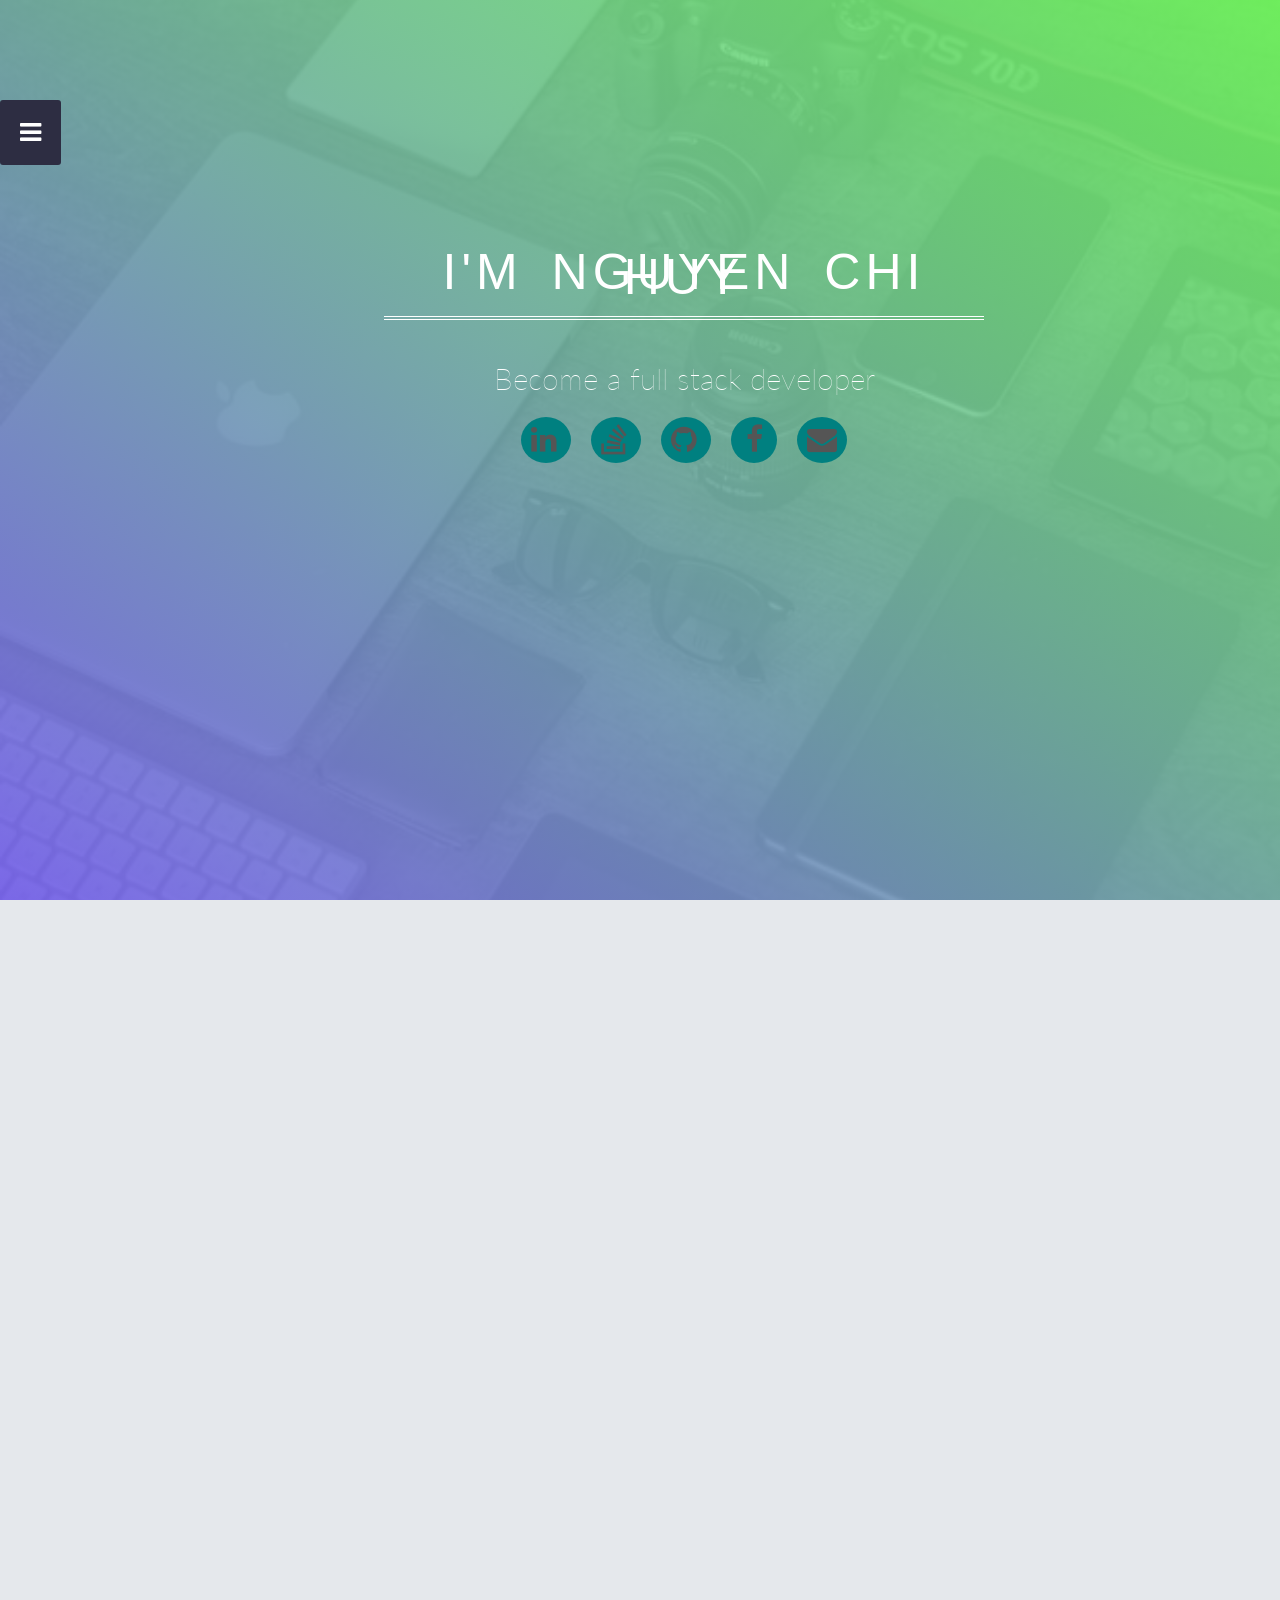
==== index.html @ 417d5951 "Complete Portfolio" ====
<!DOCTYPE html>
<html lang="en">
<head>
	<title>CV Nguyễn Chí Huy</title>
	<meta charset="utf-8">
	<link rel="icon" href="images/rib.png">
	<meta name="viewport" content="width=device-width, initial-scale=1, shrink-to-fit=no">
	<link href="https://fonts.googleapis.com/css?family=Lato:400,700&display=swap" rel="stylesheet">
	<link rel="stylesheet" href="https://maxcdn.bootstrapcdn.com/bootstrap/4.0.0/css/bootstrap.min.css" integrity="sha384-Gn5384xqQ1aoWXA+058RXPxPg6fy4IWvTNh0E263XmFcJlSAwiGgFAW/dAiS6JXm" crossorigin="anonymous">
	<link rel="stylesheet" href="https://stackpath.bootstrapcdn.com/font-awesome/4.7.0/css/font-awesome.min.css">
	<link rel="stylesheet" href="https://cdnjs.cloudflare.com/ajax/libs/animate.css/3.7.2/animate.min.css">
	<link rel="stylesheet" href="style.css">
</head>
<body>
	<section class="menu">
		<div class="container-fluid menu" id="menu">
			<div class="menu content">
				<h3>I'm nguyen chi huy</h3>
				<hr class="hr1">
				<hr class="hr2">
				<p>Become a full stack developer</p>
				<ul>
					<li><a target="_blank" href="https://www.linkedin.com/in/huy-nguy%E1%BB%85n-4880681a2/"><i class=".not fa fa-linkedin"></i></a></li>
					<li><a target="_blank" href="https://stackoverflow.com/users/12879922/nguyen-chi-huy"><i class="fa fa-stack-overflow"></i></a></li>
					<li><a target="_blank" href="https://github.com/nguyenchihuy1412"><i class="fa fa-github"></i></a></li>
					<li><a target="_blank" href="https://www.facebook.com/Nurarihyon012345"><i class="fa fa-facebook icon4"></i></a></li>
					<li><a target="_blank" href="https://mail.google.com/mail/u/0/#inbox"><i class="fa fa-envelope"></i></a></li>
				</ul>
			</div>

			<div class="back-ground">
				<div class="navbar menu" id="click">
					<i class="fa fa-bars"></i>
				</div>

				<div class="menu navDisplay" id="show">
					<div class="top">
						<a href="#menu"><i class="fa fa-home"><span>Home</span></i></i></a>
						<i class="fa fa-bars" id="click2"></i>
					</div>
					<a href="#about"><i class="fa fa-user"><span>About</span></i></a> 
					<a href="#skills"><i class="fa fa-signal"><span>Skills</span></i></a> 
					<a href="#experience"><i class="fa fa-bar-chart"><span>Experience</span></i></a>
				</div>	
			</div><!-- End image-background -->
		</div><!-- End container menu -->
	</section><!-- End menu -->

	<section class="about" id="about">
		<div class="container-fluid header about">
			<div class="row header about">
				<h3>About</h3>
			</div>
		</div><!-- End about header -->
	
		<div class="container content about">
			<div class="row content about">
				<div class="cot1">
					<img src="images/huy.jpg" alt="Huy" class="img-fluid">
				</div>
				
				<div class="cot2">
					<h3 class="content-about">Summary</h3>
					<p>I'm Nguyen Chi Huy, a full stack developer with 3 years of experience in .NET technologies and 1 year of experience in MEAN stack, with good knowledge of Database Design, Design Pattern, Object-Oriented Analysis and Design.
	
						Learning new languages and technologies is what I am passionate about. I am considered a team-player because I like to help other and tend to work well within groups. I can also do some mentoring tasks and do code reviewing for other team members.
						
						I like helping other and work well with group. I can also do some mentoring tasks and code reviewing for other members (I also held a presentation about IoC and DI for my team).
						
						 My favorite books are: Clean Code, Head First Design Pattern, C# in Depth, Working with Legacy Code.
					</p>
				</div>
				
				<div class="cot3">
					<h3 class="content-about">Contact info</h3>
					<a target="_blank" href="https://www.google.com/maps/place/Th%C6%B0%E1%BB%9Dng+T%C3%ADn,+H%C3%A0+N%E1%BB%99i,+Vi%E1%BB%87t+Nam/@20.8328144,105.734033,11z/data=!3m1!4b1!4m5!3m4!1s0x3135b3fd335aa241:0xea2862b970052170!8m2!3d20.8055441!4d105.8838579?hl=vi-VN"><i class="fa fa-map-marker about"><span>Thuong Tin-Ha Noi</span></i></a>
					<i class="fa fa-phone about"><span>038 38 71136</span></i>
					<a target="_blank" href="https://mail.google.com/mail/u/0/#inbox"><i class="fa fa-envelope about"><span>nguyenchihuy1412@gmail.com</span></i></a>
					<a target="_blank" href="https://nguyenchihuy1412.github.io/"><i class="fa fa-globe about"><span>nguyenchihuy1412.github.io</span></i></a>
				</div>
			</div>
		</div><!-- End about content -->
	</section><!-- End about -->

	<section class="skills" id="skills">
		<div class="container-fluid header skills">
			<div class="row header skills">
				<h3>Skills</h3>
			</div>
		</div><!-- End skills header -->
		
		<div class="container content skills">
			<div class="row content skills">
				<div class="cot1 skills">
					<h3 class="skills">Programming languages</h3>
					<ul>
						<li>Java</li>
						<li>C#</li>
						<li>HTML, CSS</li>
						<li>Javascript</li>
					</ul>
					<h3 class="skills">Fameworks & platforms</h3>
					<ul>
						<li>ReactJS</li>
						<li>NodeJS</li>
						<li>Bootstrap</li>
						<li>Spring</li>
						<li>Hibernate</li>
					</ul>
				</div>
				<div class="cot2 skills">
					<h3 class="skills">Database</h3>
					<ul>
						<li>Microsoft SQL</li>
						<li>MySQL</li>
						<li>PostgreSQL</li>
						<li>MongoDB</li>
					</ul>
					<h3 class="skills">Version control</h3>
					<ul>
						<li>Git</li>
						<li>Github</li>
					</ul>
					<h3 class="skills">IDE</h3>
					<ul>
						<li>Visual Studio</li>
						<li>Eclipse</li>
						<li>Netbean</li>
					</ul>
				</div>
				<div class="cot3 skills">
					<h3 class="skills">foreign language</h3>
					<ul>
						<li>English</li>
						<li>Japanese</li>
					</ul>
					<h3 class="skills">Knowledge</h3>
					<ul>
						<li>Deep understanding about OOP, Design Pattern, SOLID principles, Dependency Injection, ...</li>
						<li>Good understanding about the Agile and Scrum process</li>
						<li>Good understanding software design, database design, RestfulAPI, ...</li>
						<li>Good time management, presentation and teamwork skills ...</li>
					</ul>
				</div>
			</div>
		</div><!-- End content skills -->
	</section><!-- End skills -->

	<section class="experience" id="experience">
		<div class="container-fluid header experience">
			<div class="row header experience">
				<h3>Experience</h3>
			</div>
		</div><!-- End experience header -->
		
		<div class="container content experience">
			<div class="row content experience hinh1">
				<div class="hinhtron">
					<p style="font-family: 'lato', san-serif; font-size: 18px; margin-left: 4px; margin-top:15px ;font-weight: bold; color: #fff;text-align: center;">2018<br>2022</p>
				</div>

				<div class="content-ex experience">
					<h4 class="experience">BACHELOR DEGREE OF HUBT</h4>
					<hr>
					<ul>
						<li>Lorem ipsum dolor, sit amet consectetur adipisicing elit. Commodi ea hic quos aut libero optio excepturi.</li>
					</ul>
				</div>
			</div><!-- End 1 cot -->
			
			<div class="row content experience hinh2">
				<div class="hinhtron">
					<p style="font-size: 18px; font-weight: bold; font-family: 'lato', sans-serif; margin-left: 4px; margin-top:15px ; color: #fff;text-align: center;">2023<br>2025</p>
				</div>

				<div class="content-ex experience">
					<h4 class="experience">POST-GRADUATE IN CANADA</h4>
					<hr>
					<ul>
						<li>Lorem ipsum dolor, sit amet consectetur adipisicing elit. Commodi ea hic quos aut libero optio excepturi.</li>
					</ul>
				</div>
			</div><!-- End 1 cot -->

			<div class="row content experience hinh3">
				<div class="hinhtron">
					<p style="font-size: 18px; font-weight: bold; font-family: 'lato', sans-serif; margin-left: 4px; margin-top:15px ; color: #fff;text-align: center;">2025<br>2030</p>
				</div>

				<div class="content-ex experience">
					<h4 class="experience">LIVING IN CANADA</h4>
					<hr>
					<ul>
						<li>Lorem ipsum dolor, sit amet consectetur adipisicing elit. Commodi ea hic quos aut libero optio excepturi.</li>
					</ul>
				</div>
			</div><!-- End 1 cot -->
		</div><!-- End content experience -->
	</section><!-- End experience -->

	<script type="text/javascript" src="javascript.js"></script>
	<script src="https://code.jquery.com/jquery-3.2.1.slim.min.js" integrity="sha384-KJ3o2DKtIkvYIK3UENzmM7KCkRr/rE9/Qpg6aAZGJwFDMVNA/GpGFF93hXpG5KkN" crossorigin="anonymous"></script>
	<script src="https://cdnjs.cloudflare.com/ajax/libs/popper.js/1.12.9/umd/popper.min.js" integrity="sha384-ApNbgh9B+Y1QKtv3Rn7W3mgPxhU9K/ScQsAP7hUibX39j7fakFPskvXusvfa0b4Q" crossorigin="anonymous"></script>
	<script src="https://maxcdn.bootstrapcdn.com/bootstrap/4.0.0/js/bootstrap.min.js" integrity="sha384-JZR6Spejh4U02d8jOt6vLEHfe/JQGiRRSQQxSfFWpi1MquVdAyjUar5+76PVCmYl" crossorigin="anonymous"></script>
</body>
</html>
---- style.css ----
/* General style */
*{margin: 0px; padding: 0px; box-sizing: border-box;}
body ::selection{background-color: yellow;}
html,body{height: 100%; width: 100%; background-color: #e5e8ec; overflow-x: hidden;}
body {font-family: 'lato',sans-serif; color: #555;}


.row.header {
    background-color: #fff;
}

.row.header h3 {
    padding: 20px 0;
    text-transform: uppercase;
    word-spacing: 5px;
    letter-spacing: 5px;
    font-family: 'Segoe UI', Tahoma, Geneva, Verdana, sans-serif;
    font-weight: 100;
    font-size: 30px;
    width: 100%;
    text-align: center;    
    color: #335;
}

/* Effect  styles*/

.menu.navDisplay.navShow {
    left: 0;
    transition: 0.2s cubic-bezier(0.645, 0.045, 0.355, 1);
}

.menu.navbar.faded {
    display: none;
}

/* navbar click */

.menu.navbar i {
    padding: 20px;
    background-color: rgb(45, 45, 66);
    position: fixed;
    border-radius: 3px;
    color: white;
    font-size: 25px;
    z-index: 14;
    cursor: pointer;
    top: 100px;
    left: 0;
}

/* navbar display */

.menu.navDisplay {
    background-color: rgb(173, 154, 154);
    display: inline-block;
    position: fixed;
    width: 250px;
    height: 100%;
    z-index: 5;
    top: 0px;
    left: -100%;
}

.menu.navDisplay .top .fa-home {
    position: relative;
}

.menu.navDisplay .top .fa-bars {
    font-size: 30px;
    padding: 17px;
    color: white;
    cursor: pointer;
    position: absolute;
    right: 0;
    top: 0;
}

.menu.navDisplay i:first-child {
    cursor: pointer;
    font-size: 25px;
    width: 100%;
    border-bottom: 1.5px solid #fff;
    padding: 20px 15px;
    color: #fff;
}

.menu.navDisplay span {
    margin-left: 15px;
    color: #fff;
}

.menu.navDisplay .fa:not(.fa-bars):hover
{
    background-color: #111;
}
 
/* Menu style */

.container-fluid.menu {
    width: 100vw;
    height: 100vh;
    padding: 0;
    position: relative;
}

.menu.content {
    width: 600px;
    transform: translateX(30vw);
    margin-top: 30vh;
    left: -100%;
    position: absolute;
    display: flex;
    flex-direction: column;
    z-index: 1;
    opacity: 0;
    animation: faded 1.5s forwards 0.4s;
}

@keyframes faded {
    50% {
        transition: 0.4s;
        opacity: 0;
    }
    100% {
        left: 0;
        opacity: 1;
    }
}

.menu.content h3 {
    color: #fff;
    text-align: center;
    text-transform: uppercase;
    line-height: 5px;
    word-spacing: 10px;
    letter-spacing: 5px;
    font-size: 50px;
    margin-bottom: 20px;
    font-weight: 100;
    font-family: 'Segoe UI', Tahoma, Geneva, Verdana, sans-serif;
}

.menu.content .hr1 {
    border-width: 1px;
    margin-bottom: 2px;
    border-color: #fff;
    width: 100%;
}

.menu.content .hr2{
    margin-top: 0;
    border-width: 1px;
    border-color: #fff;
    width: 100%;
}

.menu.content p {
    font-size: 30px;
    text-align: center;
    color: #fff;
    font-family: 'lato', sans-serif;
    font-weight: 100;
    margin-top: 20px;
}

.menu.content ul {
    display: flex;
    list-style: none;
    justify-content: center;
}

.menu.content li i {
    color: #555;
    width: 46px;
    padding-top: 7px;
    padding-bottom: 10px;
    padding-left: 10px;
    padding-right: 40px;
    border-radius: 50%;
    height: 46px;
    background-color: teal;
    margin: 0px 10px;
    font-size: 30px;
    text-align: center;
}

.menu.content li i:hover {
    background-color: #fff;
    
}

.menu.content .icon4 {
    padding-right: 10px;
}

.menu .back-ground {
    background-image: linear-gradient( to right top ,rgb(118, 97, 238,0.9) ,rgb(114, 255, 95,0.9)), url(images/menu.jpg);
    background-position: center;
    background-attachment: local;
    background-size: cover;
    position: absolute;
    width: 100vw;
    height: 100vh;
}

@media(max-width:500px){
    .menu.navbar i {
        font-size: 25px;
        padding: 20px;
    }
    .menu.content {
        width: 600px;
        transform: translateX(-15%);
        margin-top: 45%;
    }
    .menu.content h3 {
        font-size: 27px;
        word-spacing: 2px;
        letter-spacing: 2px;
    }
    .menu.content li i {
        margin: 5px;
    }
    .menu.content p {
        font-size: 23px;
    }
}

@media (min-width:501px) and (max-width:800px){
    .menu.navbar i {
        font-size: 50px;
        padding: 20px;
    }
    .menu.content {
        width: 600px;
        transform: translateX(15%);
        margin-top: 40%;
    }
    .menu.content h3 {
        font-size: 45px;
        word-spacing: 5px;
        letter-spacing: 5px;
    }
    .menu.content li i {
        margin: 10px;
        width: 65px;
        height: 69px;
        font-size: 50px;
    }
    .menu.content p {
        font-size: 43px;
    }
}

@media (min-width:801px) and (max-width:1025px){
    .menu.navbar i {
        font-size: 80px;
        padding: 30px;
    }
    .menu.content {
        width: 800px;
        transform: translateX(17%);
        margin-top: 40%;
    }
    .menu.content h3 {
        font-size: 65px;
        word-spacing: 5px;
        letter-spacing: 5px;
    }
    .menu.content li i {
        margin: 10px;
        width: 65px;
        height: 69px;
        font-size: 50px;
    }
    .menu.content p {
        font-size: 55px;
    }
}


/* About style */

.content.about h3 {
    text-transform: uppercase;
    font-family: 'Segoe UI', Tahoma, Geneva, Verdana, sans-serif;
    text-align: center;
    color: #c2a2b1;
    font-size: 20px;
    font-weight: 100;
}

.content.about p {
    font-family: 'Segoe UI', Tahoma, Geneva, Verdana, sans-serif;
    font-weight: 100;
    font-size: 15px;
    color: #c2a2b2;
}

.row.content.about {
    margin-top: 30px;
    margin-bottom: 30px;
    display: flex;
    flex-direction: row;
    justify-content: space-between;
}

.row.content.about .cot1 {
    flex-basis: 25%;
    height: 100%;
    padding: 10px;
    background-color: #fff;
    border-radius: 10px;
}

.row.content.about .cot2 {
    flex-basis: 35%;
    padding: 10px;
    border-radius: 10px;
    background-color: #fff;
}

.row.content.about .cot3 {
    flex-basis: 25%;
    height: 270px;
    width: 200px;
    padding: 10px;
    border-radius: 10px;
    background-color: #fff;
    padding-bottom: 30px;
}

.row.content.about .cot3 a {
    text-decoration: none;
}

.row.content.about .cot3 span {
    margin-left: 10px;
    color: #c2b2a2;
    font-size: 15px;
    font-family: 'Segoe UI', Tahoma, Geneva, Verdana, sans-serif;
    font-weight: 100;
}

.row.content.about .cot3 span:hover {
    color: blue;
}

.row.content.about .cot3 i {
    margin-top: 20px;
    color: #335;
    display: block;
}

@media(max-width:500px){
    .content.about p {
        font-size: 15px;
    }
    .row.content.about .cot1 {
        flex-basis: 100%;
        border-radius: 0px;
    }
    .row.content.about .cot2 {
        flex-basis: 100%;
        border-radius: 0px;
    }
    .row.content.about .cot3 {
        flex-basis: 100%;
        border-radius: 0px;
    }
    .row.content.about .cot3 span {
        font-size: 20px;
    }
}

@media (min-width:501px) and (max-width:800px){
    .content.about h3 {
        font-size: 40px;
    }
    .content.about p {
        font-size: 30px;
    }
    .row.content.about .cot1 {
        flex-basis: 100%;
        border-radius: 0px;
    }
    .row.content.about .cot2 {
        flex-basis: 100%;
        border-radius: 0px;
    }
    .row.content.about .cot3 {
        flex-basis: 100%;
        border-radius: 0px;
    }
    .row.content.about .cot3 span {
        font-size: 30px;
    }
}

/* Skills style */

.row.content.skills {
    margin-top: 30px;
    margin-bottom: 30px;
    display: flex;
    flex-direction: row;
    justify-content: space-between;
}

.row.content.skills .cot1 {
    flex-basis: 27%;
    padding: 10px;
    background-color: #fff;
    border-radius: 10px;
}

.row.content.skills .cot2 {
    flex-basis: 27%;
    padding: 10px;
    background-color: #fff;
    border-radius: 10px;
}

.row.content.skills .cot3 {
    flex-basis: 27%;
    padding: 10px;
    background-color: #fff;
    border-radius: 10px;
}

.row.content.skills ul {
    list-style: none;
}

.row.content.skills h3 {
    font-family: 'Segoe UI', Tahoma, Geneva, Verdana, sans-serif;
    font-weight: 100;
    font-size: 30px;
    color: #a2b2c2;
}

.row.content.skills ul li {
    font-family: 'Segoe UI', Tahoma, Geneva, Verdana, sans-serif;
    font-weight: 100;
    color: #555;
    font-size: 18px;
}


@media(max-width:500px){
    .row.content.skills .cot1{
        flex-basis: 100%;
        text-align: center;
        border-radius: 0px;
    }
    .row.content.skills .cot2 {
        flex-basis: 100%;
        text-align: center;
        border-radius: 0px;
    }
    .row.content.skills .cot3 {
        flex-basis: 100%;
        text-align: center;
        border-radius: 0px;
    }
}

@media(min-width:501px) and (max-width:800px){
    .row.header h3 {
        font-size: 60px;
    }
    .row.content.skills .cot1{
        flex-basis: 100%;
        text-align: center;
        border-radius: 0px;
    }
    .row.content.skills .cot2 {
        flex-basis: 100%;
        text-align: center;
        border-radius: 0px;
    }
    .row.content.skills .cot3 {
        flex-basis: 100%;
        text-align: center;
        border-radius: 0px;
    }
    .row.content.skills ul li {
        font-size: 40px;
        flex-basis: 100%;
    }
    .row.content.skills h3 {
        font-size: 50px;
        flex-basis: 100%;
    }
}

/* Experience style */

.row.content.experience {
    margin: 30px 0px;
    width: 100%;
    height: 250px;
    position: relative;
}

.row.content.experience .hinhtron {
    background-color: rgb(71, 236, 107);
    position: absolute;
    z-index: 3;
    box-sizing: content-box;
    border: 10px solid #e5e8ec;
    margin-left: 45%;
    border-radius: 50%;
    width: 14vh;
    height: 14vh;
}

.row.content.experience .hinhtron:hover {
    transition: 0.4s;
    transform: rotate(360deg);
}

.row.content.experience.hinh2 {
    top: -50px;
}

.row.content.experience.hinh3 {
    top: -100px;
}

.row.content.experience .content-ex {
    background-color: #fff;
    display: flex;
    flex-direction: column;
    justify-content: center;
    align-items: center;
    position: absolute;
    z-index: 2;
    top: 50px;
    width: 100%;
    height: 200px;
}

.row.content.experience ul {
    list-style: none;
}

.row.content.experience ul li {
    font-size: 16px;
    font-weight: 100;
    font-family: 'Segoe UI', Tahoma, Geneva, Verdana, sans-serif;
    word-spacing: 3px;
}

.row.content.experience h4 {
    padding-top: 45px;
    font-family: 'lato', san-serif;
    font-weight: bold;
    letter-spacing: 3px;
    word-spacing: 3px;
}

@media(max-width:500px){
    .row.content.experience ul li {
        word-spacing: normal;
        text-align: center;
    }
    .row.content.experience h4 {
        padding-top: 0px;
        text-align: center;
        word-spacing: normal;
        letter-spacing: normal;
    }
    .row.content.experience .hinhtron {
        margin-left: 35%;
    }
    .row.content.experience.hinh3 {
        top: 70px;
    }
    .row.content.experience.hinh2 {
        top: 35px;
    }
    .row.content.experience .content-ex {
        top: 60px;
        height: 300px;
    }
}

@media (min-width:501px) and (max-width:800px)
{
    .row.content.experience h4 {
        padding-top: 75px;
        font-size: 30px;
        text-align: center;
        word-spacing: normal;
        letter-spacing: normal;
    }
    .row.content.experience .hinhtron p {
        font-size: 30px !important;
    }
    .row.content.experience ul li {
        font-size: 25px;
    }
    .row.content.experience .hinhtron {
        margin-left: 38%;
        border-width: 15px;
    }
    .row.content.experience.hinh3 {
        top: 100px;
    }
    .row.content.experience.hinh2 {
        top: 50px;
    }
    .row.content.experience .content-ex {
        top: 70px;
        height: 300px;
    }
}

@media (min-width:801px) and (max-width:1025px)
{
    .row.content.experience h4 {
        padding-top: 0px;
        font-size: 30px;
        text-align: center;
        word-spacing: normal;
        letter-spacing: normal;
    }
    .row.content.experience .hinhtron p {
        font-size: 45px !important;
    }
    .row.content.experience ul li {
        font-size: 25px;
    }
    .row.content.experience .hinhtron {
        margin-left: 38%;
        border-width: 15px;
    }
    .row.content.experience.hinh3 {
        top: 350px;
    }
    .row.content.experience.hinh2 {
        top: 180px;
    }
    .row.content.experience .content-ex {
        top: 10px;
        height: 600px;
    }
}
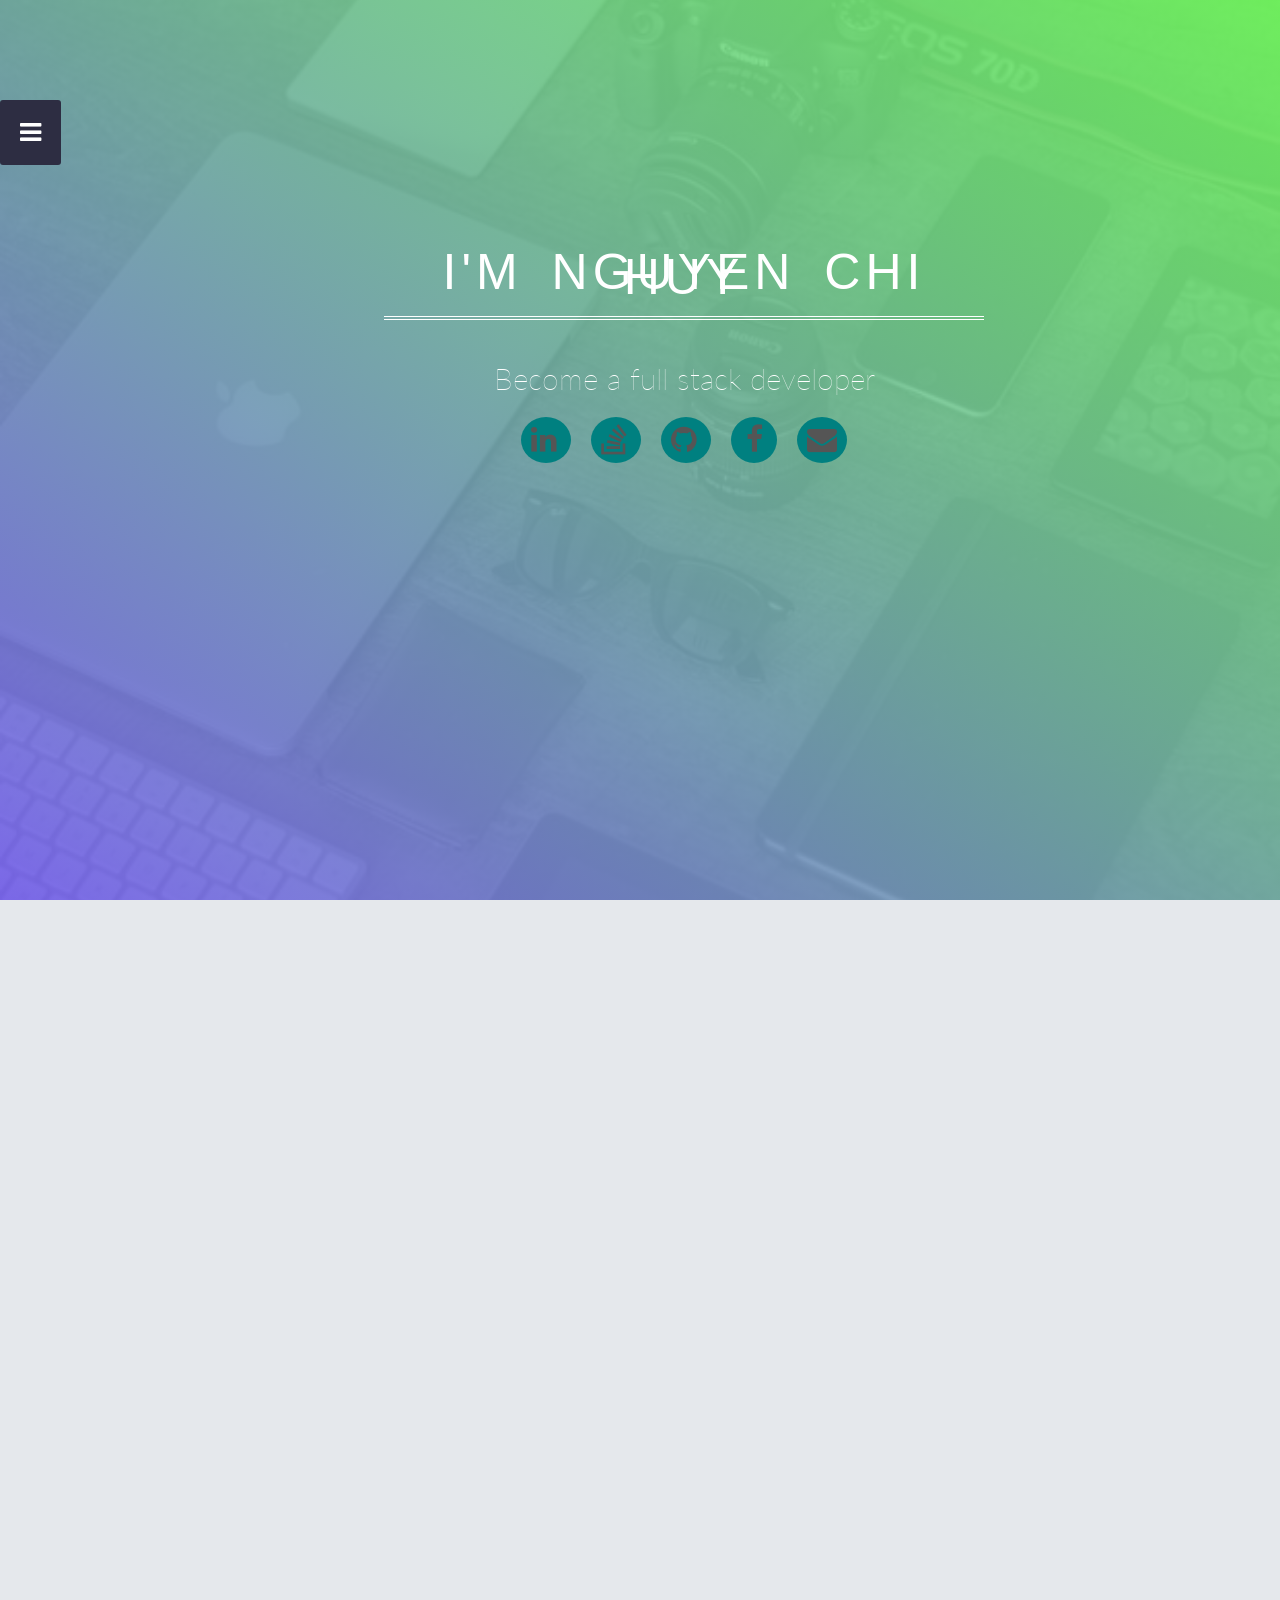
==== commit fe0301d4: "change sumary" ====
--- a/index.html
+++ b/index.html
@@ -61,13 +61,10 @@
 				
 				<div class="cot2">
 					<h3 class="content-about">Summary</h3>
-					<p>I'm Nguyen Chi Huy, a full stack developer with 3 years of experience in .NET technologies and 1 year of experience in MEAN stack, with good knowledge of Database Design, Design Pattern, Object-Oriented Analysis and Design.
-	
-						Learning new languages and technologies is what I am passionate about. I am considered a team-player because I like to help other and tend to work well within groups. I can also do some mentoring tasks and do code reviewing for other team members.
-						
-						I like helping other and work well with group. I can also do some mentoring tasks and code reviewing for other members (I also held a presentation about IoC and DI for my team).
-						
-						 My favorite books are: Clean Code, Head First Design Pattern, C# in Depth, Working with Legacy Code.
+					<p> Lorem ipsum dolor sit amet consectetur adipisicing elit. Ab rem assumenda fuga perspiciatis debitis, natus corrupti itaque veritatis sequi tenetur sint libero saepe! Dolorem accusantium commodi voluptatum esse, ab eaque.
+						Lorem ipsum dolor sit amet, consectetur adipisicing elit. Tempore minus cupiditate quaerat suscipit pariatur, ullam, nihil minima voluptatum blanditiis beatae architecto dolorem facere? Rerum minus velit aperiam, placeat deserunt aut!
+						Lorem ipsum dolor sit amet consectetur adipisicing elit. Optio maxime doloribus nulla quae, dolor quam quibusdam eos at deserunt similique ex quaerat, id ipsam nam cupiditate placeat error tempore. Aperiam.
+						Lorem ipsum, dolor sit amet consectetur adipisicing elit. Voluptatibus reiciendis, nihil illo rem dolorem corrupti blanditiis, minus perferendis dolor neque ipsam quis maiores eveniet, vel nam et! Voluptatum, inventore error?
 					</p>
 				</div>
 				
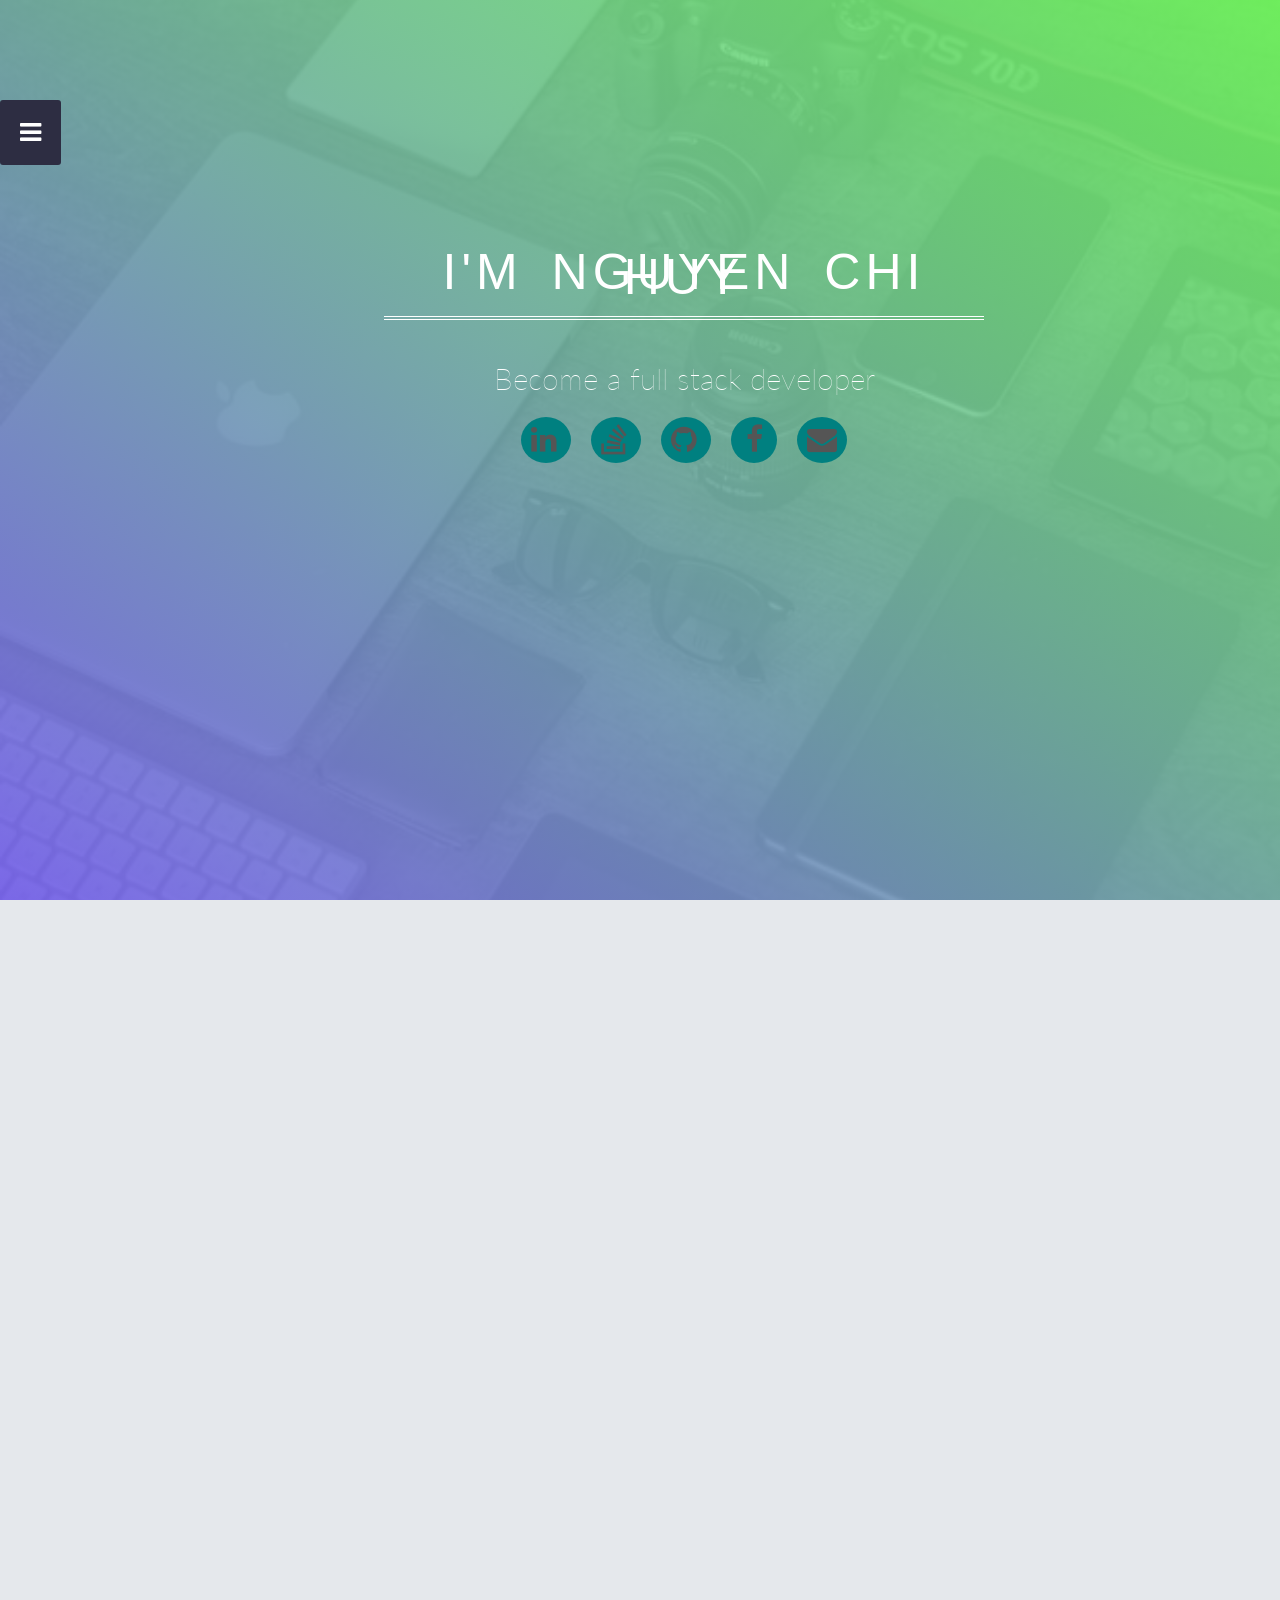
==== commit efb2ce97: "changes" ====
--- a/index.html
+++ b/index.html
@@ -71,7 +71,7 @@
 				<div class="cot3">
 					<h3 class="content-about">Contact info</h3>
 					<a target="_blank" href="https://www.google.com/maps/place/Th%C6%B0%E1%BB%9Dng+T%C3%ADn,+H%C3%A0+N%E1%BB%99i,+Vi%E1%BB%87t+Nam/@20.8328144,105.734033,11z/data=!3m1!4b1!4m5!3m4!1s0x3135b3fd335aa241:0xea2862b970052170!8m2!3d20.8055441!4d105.8838579?hl=vi-VN"><i class="fa fa-map-marker about"><span>Thuong Tin-Ha Noi</span></i></a>
-					<i class="fa fa-phone about"><span>038 38 71136</span></i>
+					<i class="fa fa-phone about"><span>036 922 9022</span></i>
 					<a target="_blank" href="https://mail.google.com/mail/u/0/#inbox"><i class="fa fa-envelope about"><span>nguyenchihuy1412@gmail.com</span></i></a>
 					<a target="_blank" href="https://nguyenchihuy1412.github.io/"><i class="fa fa-globe about"><span>nguyenchihuy1412.github.io</span></i></a>
 				</div>
@@ -92,17 +92,13 @@
 					<h3 class="skills">Programming languages</h3>
 					<ul>
 						<li>Java</li>
-						<li>C#</li>
 						<li>HTML, CSS</li>
 						<li>Javascript</li>
 					</ul>
-					<h3 class="skills">Fameworks & platforms</h3>
+					<h3 class="skills">Frameworks & platforms</h3>
 					<ul>
 						<li>ReactJS</li>
-						<li>NodeJS</li>
 						<li>Bootstrap</li>
-						<li>Spring</li>
-						<li>Hibernate</li>
 					</ul>
 				</div>
 				<div class="cot2 skills">
@@ -110,8 +106,6 @@
 					<ul>
 						<li>Microsoft SQL</li>
 						<li>MySQL</li>
-						<li>PostgreSQL</li>
-						<li>MongoDB</li>
 					</ul>
 					<h3 class="skills">Version control</h3>
 					<ul>
@@ -129,14 +123,12 @@
 					<h3 class="skills">foreign language</h3>
 					<ul>
 						<li>English</li>
-						<li>Japanese</li>
 					</ul>
 					<h3 class="skills">Knowledge</h3>
 					<ul>
-						<li>Deep understanding about OOP, Design Pattern, SOLID principles, Dependency Injection, ...</li>
-						<li>Good understanding about the Agile and Scrum process</li>
-						<li>Good understanding software design, database design, RestfulAPI, ...</li>
-						<li>Good time management, presentation and teamwork skills ...</li>
+						<li>....................................................................</li>
+						<li>.....................................................................</li>
+						<li>......................................................................</li>
 					</ul>
 				</div>
 			</div>
@@ -171,7 +163,7 @@
 				</div>
 
 				<div class="content-ex experience">
-					<h4 class="experience">POST-GRADUATE IN CANADA</h4>
+					<h4 class="experience">....................................</h4>
 					<hr>
 					<ul>
 						<li>Lorem ipsum dolor, sit amet consectetur adipisicing elit. Commodi ea hic quos aut libero optio excepturi.</li>
@@ -185,7 +177,7 @@
 				</div>
 
 				<div class="content-ex experience">
-					<h4 class="experience">LIVING IN CANADA</h4>
+					<h4 class="experience">.....................................</h4>
 					<hr>
 					<ul>
 						<li>Lorem ipsum dolor, sit amet consectetur adipisicing elit. Commodi ea hic quos aut libero optio excepturi.</li>
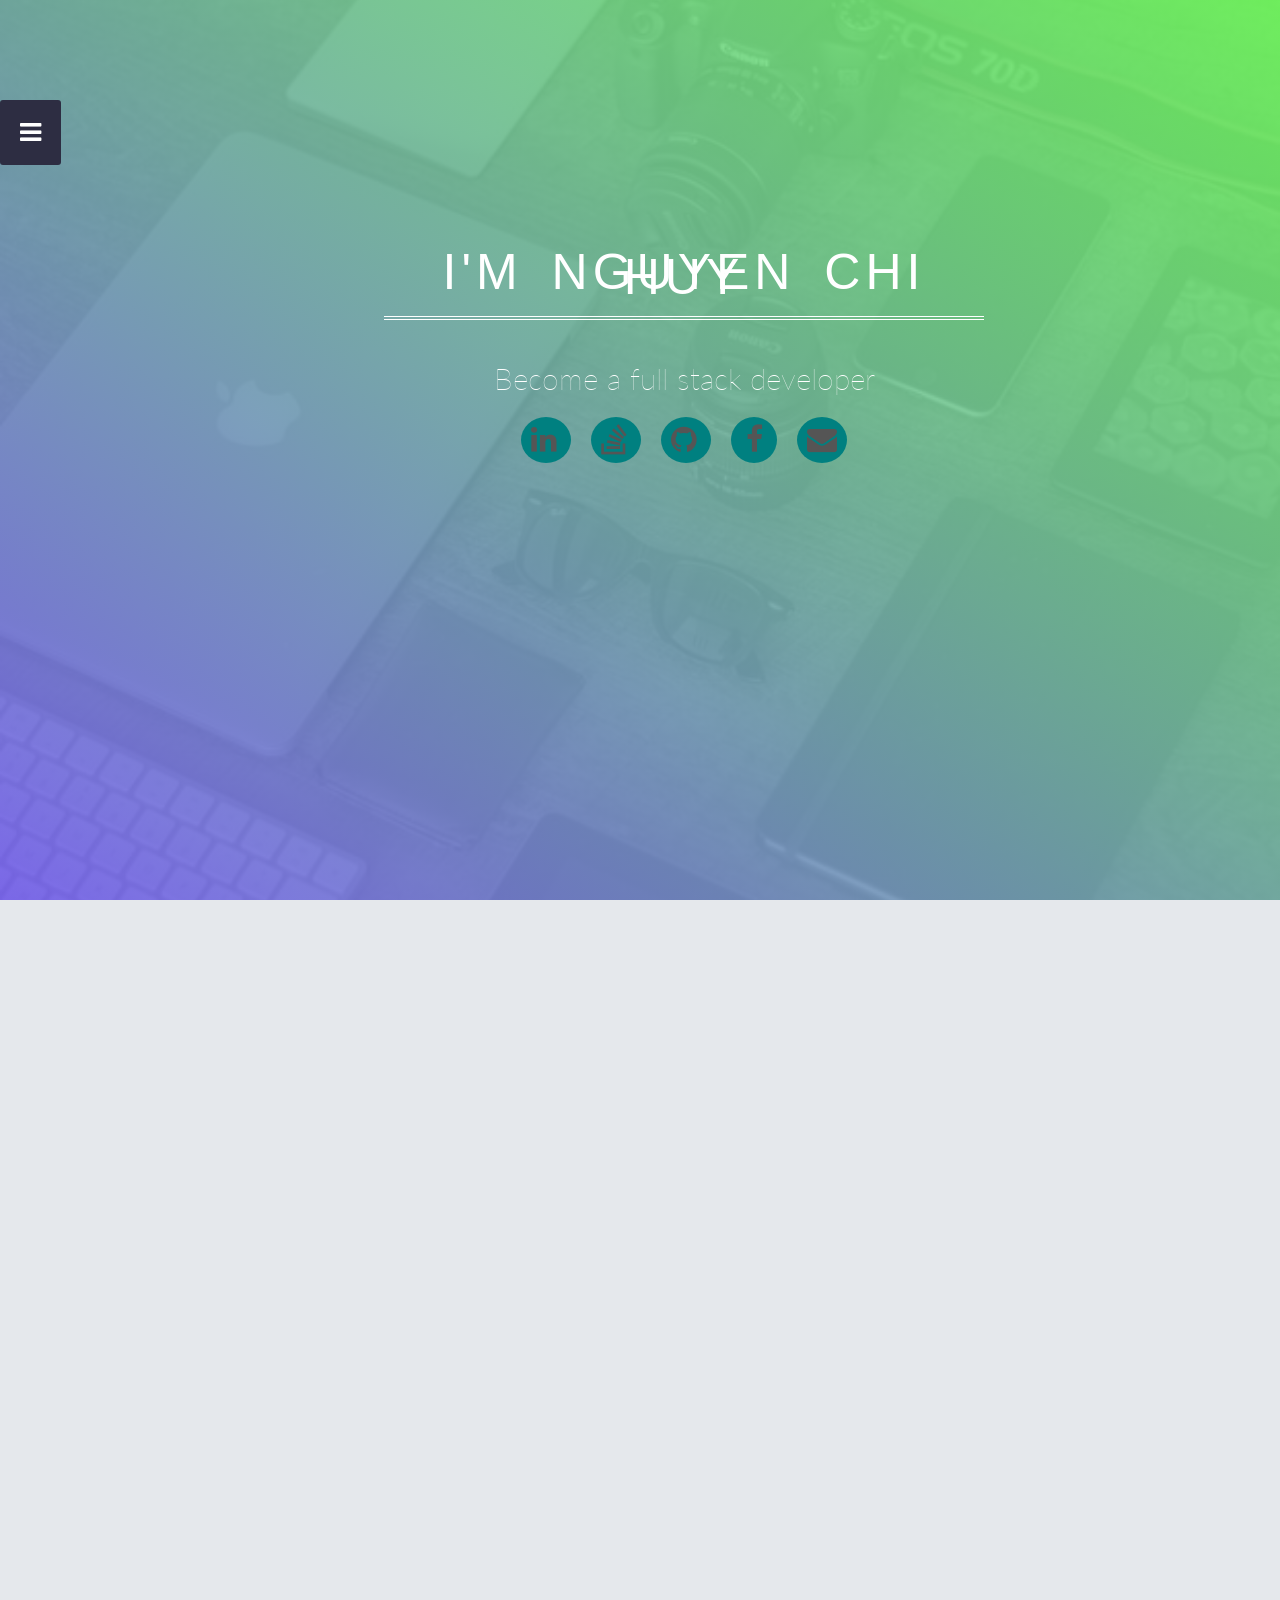
==== commit bf66419c: "change content" ====
--- a/index.html
+++ b/index.html
@@ -36,7 +36,7 @@
 				<div class="menu navDisplay" id="show">
 					<div class="top">
 						<a href="#menu"><i class="fa fa-home"><span>Home</span></i></i></a>
-						<i class="fa fa-bars" id="click2"></i>
+						<i class="fa fa-close" id="click2"></i>
 					</div>
 					<a href="#about"><i class="fa fa-user"><span>About</span></i></a> 
 					<a href="#skills"><i class="fa fa-signal"><span>Skills</span></i></a> 
@@ -45,7 +45,6 @@
 			</div><!-- End image-background -->
 		</div><!-- End container menu -->
 	</section><!-- End menu -->
-
 	<section class="about" id="about">
 		<div class="container-fluid header about">
 			<div class="row header about">
@@ -99,12 +98,16 @@
 					<ul>
 						<li>ReactJS</li>
 						<li>Bootstrap</li>
+						<li>NodeJs</li>
+						<li>Jquery</li>
 					</ul>
 				</div>
 				<div class="cot2 skills">
 					<h3 class="skills">Database</h3>
 					<ul>
-						<li>Microsoft SQL</li>
+						<li>SQL server</li>
+						<li>PostgreSQL</li>
+						<li>MongoDb</li>
 						<li>MySQL</li>
 					</ul>
 					<h3 class="skills">Version control</h3>
@@ -123,11 +126,18 @@
 					<h3 class="skills">foreign language</h3>
 					<ul>
 						<li>English</li>
+						<li>......................................................................</li>
+						<li>......................................................................</li>
+						<li>......................................................................</li>
+						<li>......................................................................</li>
+						<li>......................................................................</li>
 					</ul>
 					<h3 class="skills">Knowledge</h3>
 					<ul>
-						<li>....................................................................</li>
-						<li>.....................................................................</li>
+						<li>......................................................................</li>
+						<li>......................................................................</li>
+						<li>......................................................................</li>
+						<li>......................................................................</li>
 						<li>......................................................................</li>
 					</ul>
 				</div>
--- a/style.css
+++ b/style.css
@@ -3,7 +3,6 @@
 body ::selection{background-color: yellow;}
 html,body{height: 100%; width: 100%; background-color: #e5e8ec; overflow-x: hidden;}
 body {font-family: 'lato',sans-serif; color: #555;}
-
 
 .row.header {
     background-color: #fff;
@@ -65,7 +64,7 @@
     position: relative;
 }
 
-.menu.navDisplay .top .fa-bars {
+.menu.navDisplay .top .fa-close {
     font-size: 30px;
     padding: 17px;
     color: white;
@@ -89,7 +88,7 @@
     color: #fff;
 }
 
-.menu.navDisplay .fa:not(.fa-bars):hover
+.menu.navDisplay .fa:not(.fa-close):hover
 {
     background-color: #111;
 }
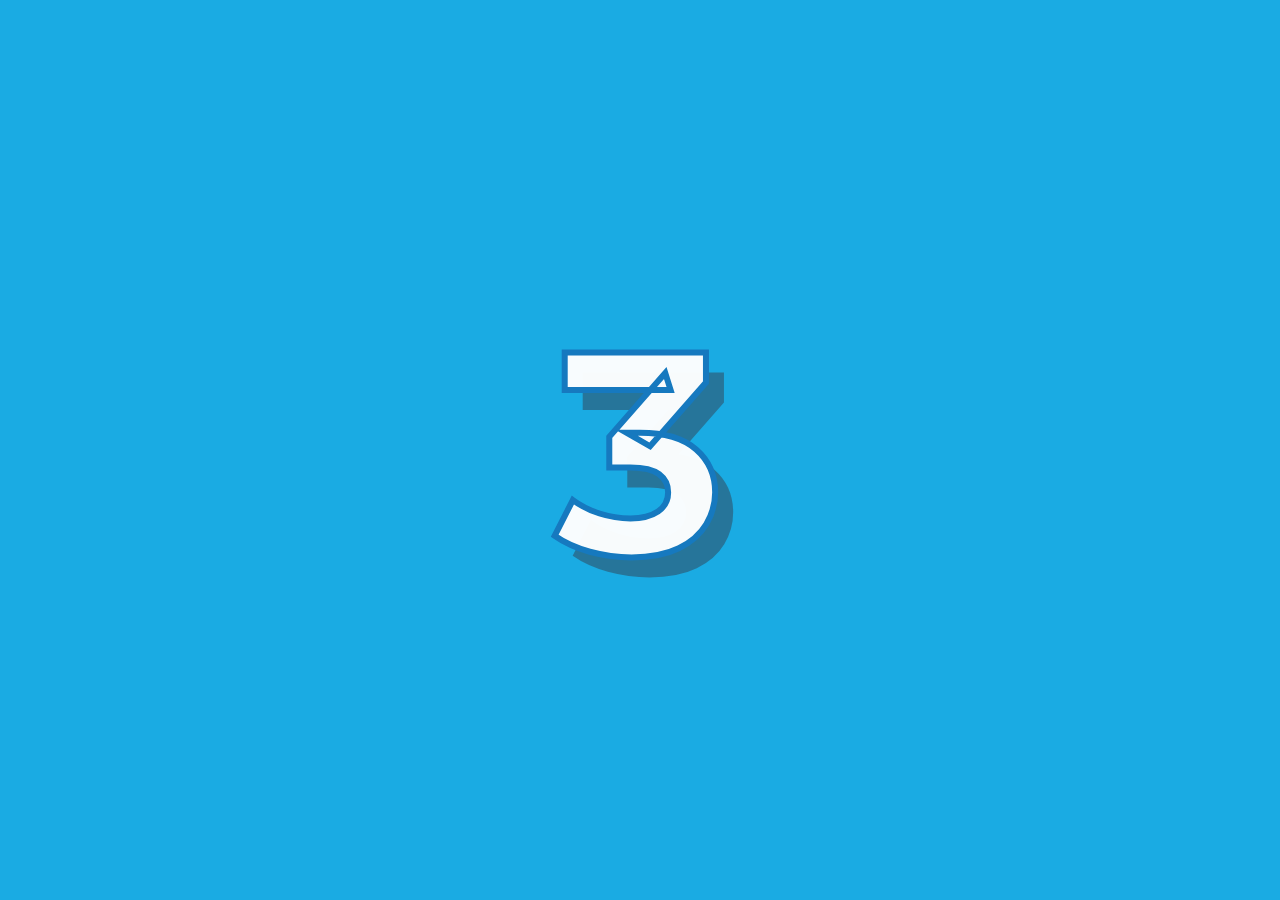
==== commit 980f7653: "Add files via upload" ====
--- a/index.html
+++ b/index.html
@@ -1,205 +1,19 @@
 <!DOCTYPE html>
-<html lang="en">
-<head>
-	<title>CV Nguyễn Chí Huy</title>
-	<meta charset="utf-8">
-	<link rel="icon" href="images/rib.png">
-	<meta name="viewport" content="width=device-width, initial-scale=1, shrink-to-fit=no">
-	<link href="https://fonts.googleapis.com/css?family=Lato:400,700&display=swap" rel="stylesheet">
-	<link rel="stylesheet" href="https://maxcdn.bootstrapcdn.com/bootstrap/4.0.0/css/bootstrap.min.css" integrity="sha384-Gn5384xqQ1aoWXA+058RXPxPg6fy4IWvTNh0E263XmFcJlSAwiGgFAW/dAiS6JXm" crossorigin="anonymous">
-	<link rel="stylesheet" href="https://stackpath.bootstrapcdn.com/font-awesome/4.7.0/css/font-awesome.min.css">
-	<link rel="stylesheet" href="https://cdnjs.cloudflare.com/ajax/libs/animate.css/3.7.2/animate.min.css">
-	<link rel="stylesheet" href="style.css">
-</head>
-<body>
-	<section class="menu">
-		<div class="container-fluid menu" id="menu">
-			<div class="menu content">
-				<h3>I'm nguyen chi huy</h3>
-				<hr class="hr1">
-				<hr class="hr2">
-				<p>Become a full stack developer</p>
-				<ul>
-					<li><a target="_blank" href="https://www.linkedin.com/in/huy-nguy%E1%BB%85n-4880681a2/"><i class=".not fa fa-linkedin"></i></a></li>
-					<li><a target="_blank" href="https://stackoverflow.com/users/12879922/nguyen-chi-huy"><i class="fa fa-stack-overflow"></i></a></li>
-					<li><a target="_blank" href="https://github.com/nguyenchihuy1412"><i class="fa fa-github"></i></a></li>
-					<li><a target="_blank" href="https://www.facebook.com/Nurarihyon012345"><i class="fa fa-facebook icon4"></i></a></li>
-					<li><a target="_blank" href="https://mail.google.com/mail/u/0/#inbox"><i class="fa fa-envelope"></i></a></li>
-				</ul>
-			</div>
-
-			<div class="back-ground">
-				<div class="navbar menu" id="click">
-					<i class="fa fa-bars"></i>
-				</div>
-
-				<div class="menu navDisplay" id="show">
-					<div class="top">
-						<a href="#menu"><i class="fa fa-home"><span>Home</span></i></i></a>
-						<i class="fa fa-close" id="click2"></i>
-					</div>
-					<a href="#about"><i class="fa fa-user"><span>About</span></i></a> 
-					<a href="#skills"><i class="fa fa-signal"><span>Skills</span></i></a> 
-					<a href="#experience"><i class="fa fa-bar-chart"><span>Experience</span></i></a>
-				</div>	
-			</div><!-- End image-background -->
-		</div><!-- End container menu -->
-	</section><!-- End menu -->
-	<section class="about" id="about">
-		<div class="container-fluid header about">
-			<div class="row header about">
-				<h3>About</h3>
-			</div>
-		</div><!-- End about header -->
-	
-		<div class="container content about">
-			<div class="row content about">
-				<div class="cot1">
-					<img src="images/huy.jpg" alt="Huy" class="img-fluid">
-				</div>
-				
-				<div class="cot2">
-					<h3 class="content-about">Summary</h3>
-					<p> Lorem ipsum dolor sit amet consectetur adipisicing elit. Ab rem assumenda fuga perspiciatis debitis, natus corrupti itaque veritatis sequi tenetur sint libero saepe! Dolorem accusantium commodi voluptatum esse, ab eaque.
-						Lorem ipsum dolor sit amet, consectetur adipisicing elit. Tempore minus cupiditate quaerat suscipit pariatur, ullam, nihil minima voluptatum blanditiis beatae architecto dolorem facere? Rerum minus velit aperiam, placeat deserunt aut!
-						Lorem ipsum dolor sit amet consectetur adipisicing elit. Optio maxime doloribus nulla quae, dolor quam quibusdam eos at deserunt similique ex quaerat, id ipsam nam cupiditate placeat error tempore. Aperiam.
-						Lorem ipsum, dolor sit amet consectetur adipisicing elit. Voluptatibus reiciendis, nihil illo rem dolorem corrupti blanditiis, minus perferendis dolor neque ipsam quis maiores eveniet, vel nam et! Voluptatum, inventore error?
-					</p>
-				</div>
-				
-				<div class="cot3">
-					<h3 class="content-about">Contact info</h3>
-					<a target="_blank" href="https://www.google.com/maps/place/Th%C6%B0%E1%BB%9Dng+T%C3%ADn,+H%C3%A0+N%E1%BB%99i,+Vi%E1%BB%87t+Nam/@20.8328144,105.734033,11z/data=!3m1!4b1!4m5!3m4!1s0x3135b3fd335aa241:0xea2862b970052170!8m2!3d20.8055441!4d105.8838579?hl=vi-VN"><i class="fa fa-map-marker about"><span>Thuong Tin-Ha Noi</span></i></a>
-					<i class="fa fa-phone about"><span>036 922 9022</span></i>
-					<a target="_blank" href="https://mail.google.com/mail/u/0/#inbox"><i class="fa fa-envelope about"><span>nguyenchihuy1412@gmail.com</span></i></a>
-					<a target="_blank" href="https://nguyenchihuy1412.github.io/"><i class="fa fa-globe about"><span>nguyenchihuy1412.github.io</span></i></a>
-				</div>
-			</div>
-		</div><!-- End about content -->
-	</section><!-- End about -->
-
-	<section class="skills" id="skills">
-		<div class="container-fluid header skills">
-			<div class="row header skills">
-				<h3>Skills</h3>
-			</div>
-		</div><!-- End skills header -->
-		
-		<div class="container content skills">
-			<div class="row content skills">
-				<div class="cot1 skills">
-					<h3 class="skills">Programming languages</h3>
-					<ul>
-						<li>Java</li>
-						<li>HTML, CSS</li>
-						<li>Javascript</li>
-					</ul>
-					<h3 class="skills">Frameworks & platforms</h3>
-					<ul>
-						<li>ReactJS</li>
-						<li>Bootstrap</li>
-						<li>NodeJs</li>
-						<li>Jquery</li>
-					</ul>
-				</div>
-				<div class="cot2 skills">
-					<h3 class="skills">Database</h3>
-					<ul>
-						<li>SQL server</li>
-						<li>PostgreSQL</li>
-						<li>MongoDb</li>
-						<li>MySQL</li>
-					</ul>
-					<h3 class="skills">Version control</h3>
-					<ul>
-						<li>Git</li>
-						<li>Github</li>
-					</ul>
-					<h3 class="skills">IDE</h3>
-					<ul>
-						<li>Visual Studio</li>
-						<li>Eclipse</li>
-						<li>Netbean</li>
-					</ul>
-				</div>
-				<div class="cot3 skills">
-					<h3 class="skills">foreign language</h3>
-					<ul>
-						<li>English</li>
-						<li>......................................................................</li>
-						<li>......................................................................</li>
-						<li>......................................................................</li>
-						<li>......................................................................</li>
-						<li>......................................................................</li>
-					</ul>
-					<h3 class="skills">Knowledge</h3>
-					<ul>
-						<li>......................................................................</li>
-						<li>......................................................................</li>
-						<li>......................................................................</li>
-						<li>......................................................................</li>
-						<li>......................................................................</li>
-					</ul>
-				</div>
-			</div>
-		</div><!-- End content skills -->
-	</section><!-- End skills -->
-
-	<section class="experience" id="experience">
-		<div class="container-fluid header experience">
-			<div class="row header experience">
-				<h3>Experience</h3>
-			</div>
-		</div><!-- End experience header -->
-		
-		<div class="container content experience">
-			<div class="row content experience hinh1">
-				<div class="hinhtron">
-					<p style="font-family: 'lato', san-serif; font-size: 18px; margin-left: 4px; margin-top:15px ;font-weight: bold; color: #fff;text-align: center;">2018<br>2022</p>
-				</div>
-
-				<div class="content-ex experience">
-					<h4 class="experience">BACHELOR DEGREE OF HUBT</h4>
-					<hr>
-					<ul>
-						<li>Lorem ipsum dolor, sit amet consectetur adipisicing elit. Commodi ea hic quos aut libero optio excepturi.</li>
-					</ul>
-				</div>
-			</div><!-- End 1 cot -->
-			
-			<div class="row content experience hinh2">
-				<div class="hinhtron">
-					<p style="font-size: 18px; font-weight: bold; font-family: 'lato', sans-serif; margin-left: 4px; margin-top:15px ; color: #fff;text-align: center;">2023<br>2025</p>
-				</div>
-
-				<div class="content-ex experience">
-					<h4 class="experience">....................................</h4>
-					<hr>
-					<ul>
-						<li>Lorem ipsum dolor, sit amet consectetur adipisicing elit. Commodi ea hic quos aut libero optio excepturi.</li>
-					</ul>
-				</div>
-			</div><!-- End 1 cot -->
-
-			<div class="row content experience hinh3">
-				<div class="hinhtron">
-					<p style="font-size: 18px; font-weight: bold; font-family: 'lato', sans-serif; margin-left: 4px; margin-top:15px ; color: #fff;text-align: center;">2025<br>2030</p>
-				</div>
-
-				<div class="content-ex experience">
-					<h4 class="experience">.....................................</h4>
-					<hr>
-					<ul>
-						<li>Lorem ipsum dolor, sit amet consectetur adipisicing elit. Commodi ea hic quos aut libero optio excepturi.</li>
-					</ul>
-				</div>
-			</div><!-- End 1 cot -->
-		</div><!-- End content experience -->
-	</section><!-- End experience -->
-
-	<script type="text/javascript" src="javascript.js"></script>
-	<script src="https://code.jquery.com/jquery-3.2.1.slim.min.js" integrity="sha384-KJ3o2DKtIkvYIK3UENzmM7KCkRr/rE9/Qpg6aAZGJwFDMVNA/GpGFF93hXpG5KkN" crossorigin="anonymous"></script>
-	<script src="https://cdnjs.cloudflare.com/ajax/libs/popper.js/1.12.9/umd/popper.min.js" integrity="sha384-ApNbgh9B+Y1QKtv3Rn7W3mgPxhU9K/ScQsAP7hUibX39j7fakFPskvXusvfa0b4Q" crossorigin="anonymous"></script>
-	<script src="https://maxcdn.bootstrapcdn.com/bootstrap/4.0.0/js/bootstrap.min.js" integrity="sha384-JZR6Spejh4U02d8jOt6vLEHfe/JQGiRRSQQxSfFWpi1MquVdAyjUar5+76PVCmYl" crossorigin="anonymous"></script>
-</body>
-</html>+<html lang="vi" dir="ltr">
+  <head>
+    <meta charset="utf-8">
+    <link rel="stylesheet" href="./Intro/intro.css">
+    <script src="./Intro/intro.js"></script>
+    <title>Alles Gute zum Geburtstag, Lam</title>
+    <link rel="shortcut icon" type="image/png" href="./MyBirthday/birthdayCake.png"/>
+  </head>
+  <body>
+    <div class="content">
+        <div id="container" class="container">
+        <div class="counter">
+          <span id="digit" class="digit">4</span>
+        </div>
+      </div>
+    </div>
+  </body>
+</html>
--- a/Intro/intro.css
+++ b/Intro/intro.css
@@ -0,0 +1,40 @@
+@import url(https://fonts.googleapis.com/css?family=Montserrat:400,700);
+
+body {
+  cursor: none;
+  margin: 0;
+  padding: 0;
+  height: 100vh;
+  overflow: hidden;
+  font-family: 'Montserrat', sans-serif;
+}
+
+.container {
+  display: grid;
+  place-items: center;
+  background: #1aabe3;
+  width: 100%;
+  height: 100vh;
+  overflow-y: hidden;
+}
+
+.container * {
+  z-index: 1;
+}
+
+.counter {
+  display: grid;
+  place-items: center;
+  width: 50%;
+  height: 50%;
+}
+
+.digit {
+  text-align: center;
+  text-shadow: 18px 20px 0px rgba(49, 78, 99, 0.57);
+  font-size: 18em;
+  color: rgba(255, 255, 255, 0.97);
+  -webkit-text-stroke-color: #1679bf;
+  -webkit-text-stroke-width: thin;
+  font-weight: bolder;
+}
